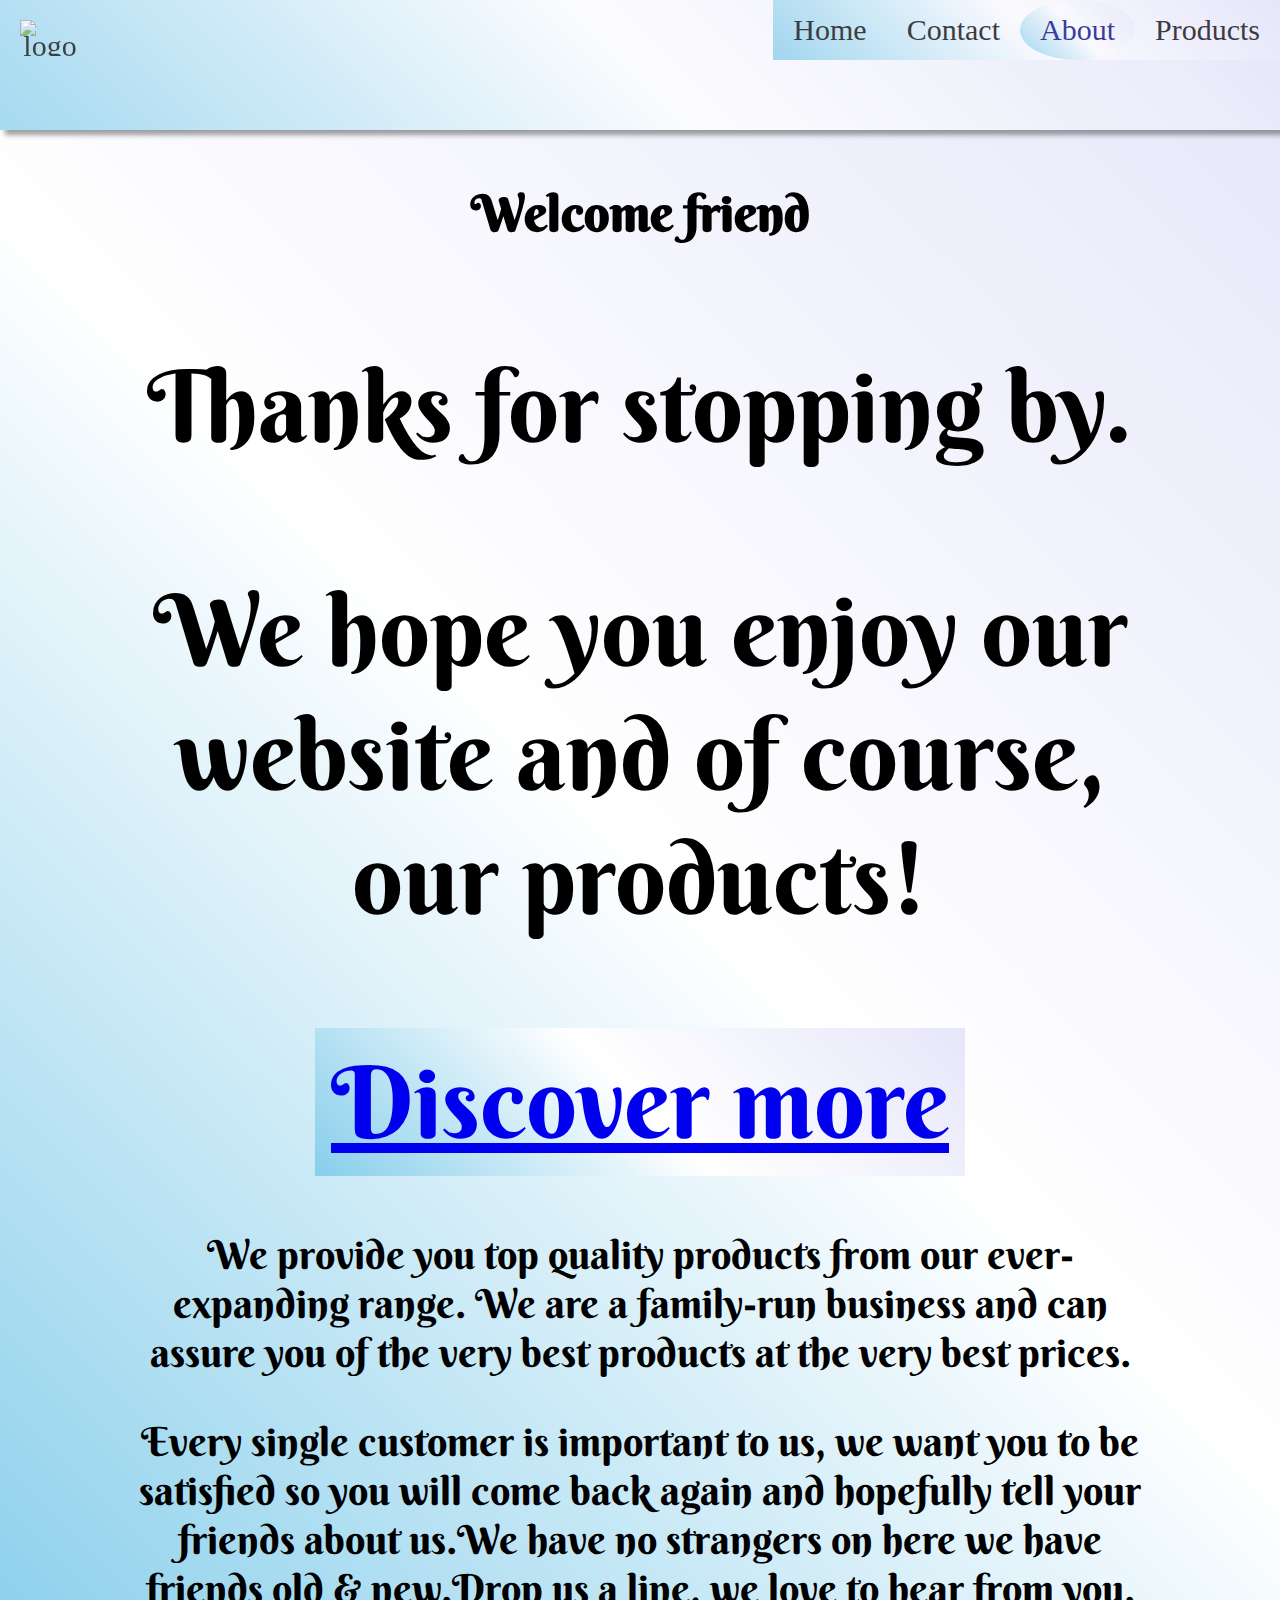
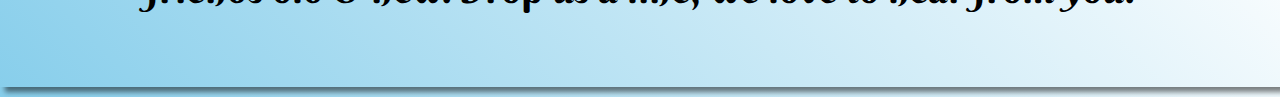
==== about.html @ 8ac79a51 "Merge pull request #2 from redsox1964/new-branch" ====
<!DOCTYPE html>
<html lang="en">
  <head>
    <meta charset="UTF-8" />
    <meta name="viewport" content="width=device-width, initial-scale=1.0" />
    <meta http-equiv="X-UA-Compatible" content="ie=edge" />
    <link
      rel="stylesheet"
      href="https://stackpath.bootstrapcdn.com/bootstrap/4.5.0/css/bootstrap.min.css"
      integrity="sha384-9aIt2nRpC12Uk9gS9baDl411NQApFmC26EwAOH8WgZl5MYYxFfc+NcPb1dKGj7Sk"
      crossorigin="anonymous"
    />
    <script
      src="https://code.jquery.com/jquery-3.5.1.slim.min.js"
      integrity="sha384-DfXdz2htPH0lsSSs5nCTpuj/zy4C+OGpamoFVy38MVBnE+IbbVYUew+OrCXaRkfj"
      crossorigin="anonymous"
    ></script>
    <script
      src="https://cdn.jsdelivr.net/npm/popper.js@1.16.0/dist/umd/popper.min.js"
      integrity="sha384-Q6E9RHvbIyZFJoft+2mJbHaEWldlvI9IOYy5n3zV9zzTtmI3UksdQRVvoxMfooAo"
      crossorigin="anonymous"
    ></script>
    <script
      src="https://stackpath.bootstrapcdn.com/bootstrap/4.5.0/js/bootstrap.min.js"
      integrity="sha384-OgVRvuATP1z7JjHLkuOU7Xw704+h835Lr+6QL9UvYjZE3Ipu6Tp75j7Bh/kR0JKI"
      crossorigin="anonymous"
    ></script>
    <link rel="stylesheet" href="https://cdnjs.cloudflare.com/ajax/libs/font-awesome/4.7.0/css/font-awesome.min.css">
    <link rel="stylesheet" href="assets/css/style.css" />
    <title>WOEAbout</title>
  </head>

  <body>
    <header>
  <div class="header">
  <a href="index.html" class="logo"> <img src="assets/images/WOE_Overlay.png" alt="logo">  </a>
  <div class="header-right">
    <a  href="index.html">Home</a>
    <a href="contact.html">Contact</a>
    <a class="active" href="about.html">About</a>
    <a href="products.html">Products</a>
  </div>
</div>
    </header>

    <section>    
    <div class="main">
    <div class="jumbotron">
    <div class="intro">
      <div class="container-fluid">
        <div class="row">
          <div class="col-md-12">
            <div class="intro">
              <h1 class="display-4">Welcome friend</h1>
              <p class="lead">Thanks for stopping by.</p>
              <p>We hope you enjoy our website and of course, our products!</p>
              <a class="btn btn-custom btn-lg" href="products.html" role="button">Discover more</a>
</div>
</div>
            </div>
          </div>
        </div>
      </div>

        <div class="row">
          <div class="col-md-6 overfloe-hidden">
 <div class="jumbotron">
 <div class="intro">
            <p class="display-5">
              We  provide you top quality products from our
              ever-expanding range. We are a family-run business and can assure
              you of the very best products at the very best prices.
            </p>
          </div>
          </div>
          </div>
          <div class="col-md-6 ">
          <div class="jumbotron">
 <div class="intro">
            <p class="display-5">
              Every single customer is important to us, we want you to be
              satisfied so you will come back again and hopefully tell your
              friends about us.We have no strangers on here we have friends old & new.Drop us a line, we love to hear from you.
            </p>
          </div>
          </div>
          </div>
        

    </div>
    <div class="about">
            <div class="row">
  <div class="column col-md-4">
    <img src="assets/images/multi1.jpg" alt="multi1" style="width:100%">
  </div>
  <div class="column col-md-4">
    <img src="assets/images/multi2.jpg" alt="multi2" style="width:100%">
  </div>
  <div class="column col-md-4">
    <img src="assets/images/multi3.jpg" alt="multi3" style="width:100%">
  </div>
</div>
</div>

      </div>
      
    </section>
    <footer></footer>
  </body>
</html>
---- assets/css/style.css ----
@import url(https://fonts.googleapis.com/css2?family=Berkshire+Swash&family=Roboto&display=swap);
body {
    color: #000;
    font-family: "Berkshire+Swash&family" 800, sans-serif;
    margin: 0 0 0 0;
    padding: 0 0 0 0;
 background: -webkit-linear-gradient(45deg, skyblue, white, lavender)!important;
  background: -o-linear-gradient(45deg, skyblue, white, lavender)!important;
  background: -moz-linear-gradient(45deg, skyblue, white, lavender)!important;
  background: linear-gradient(45deg, skyblue, white, lavender)!important;
  background-repeat: repeat!important;
  width: auto;
  position:relative;
  box-shadow: 5px 5px 5px rgba(5, 5, 5, 0.5);
}



/***************Header Section************/



  * {box-sizing: border-box;}
  



/***************Background for header************/
.header {
  overflow: hidden;
  background: -webkit-linear-gradient(45deg, skyblue, white, lavender)!important;
  background: -o-linear-gradient(45deg, skyblue, white, lavender)!important;
  background: -moz-linear-gradient(45deg, skyblue, white, lavender)!important;
  background: linear-gradient(45deg, skyblue, white, lavender)!important;
  opacity: 75%;
  background-repeat: repeat!important;
  width: auto;
  position:relative;
  box-shadow: 5px 5px 5px rgba(5, 5, 5, 0.5);
  padding-bottom: 30px;
}

/* Style the header links */
.header a {
  float: left;
  color: black;
  text-align: center;
  padding: 20px;
  text-decoration: none;
  font-size: 30px;
  line-height:20px;
}

/* Style the logo link (notice that we set the same value of line-height and font-size to prevent the header to increase when the font gets bigger */
.header a.logo {
  height: 100px;
  width: 100px;
 padding-bottom: 20px;
}

/* Change the background color on mouse-over */
.header-right a:hover {
   background: -webkit-linear-gradient(45deg, skyblue, white, lavender)!important;
  background: -o-linear-gradient(45deg, skyblue, white, lavender)!important;
  background: -moz-linear-gradient(45deg, skyblue, white, lavender)!important;
  background: linear-gradient(45deg, skyblue, white, lavender)!important;
  color: black;
  border-radius: 50%;
}

/* Style the active/current link*/
.header a.active {
  background: -webkit-linear-gradient(45deg, skyblue, white, lavender)!important;
  background: -o-linear-gradient(45deg, skyblue, white, lavender)!important;
  background: -moz-linear-gradient(45deg, skyblue, white, lavender)!important;
  background: linear-gradient(45deg, skyblue, white, lavender)!important;
  color: navy;
  border-radius: 50%;
}

/* Float the link section to the right */
.header-right {
  float: right;
  background: -webkit-linear-gradient(45deg, skyblue, white, lavender)!important;
  background: -o-linear-gradient(45deg, skyblue, white, lavender)!important;
  background: -moz-linear-gradient(45deg, skyblue, white, lavender)!important;
  background: linear-gradient(45deg, skyblue, white, lavender)!important;
 
}

/* Add media queries for responsiveness - when the screen is 500px wide or less, stack the links on top of each other */
@media screen and (max-width: 500px) {
  .header a {
    float: none;
    display: block;
    text-align: left;
}}
.logo {
 
}



/***************Carousel Section************/

.carousel-container {
     width: 100%;
    position:relative; 
    height: 100%;
}

.carousel-container img {

    height: 100%!important;

}

/***************About Section************/

  .main {
      font-family: "Berkshire Swash" , cursive!important;

}

main h1 h2 {
    font-family: "Berkshire Swash" , cursive;
    text-align: center;
}
 
 .intro {

     font-family: "Berkshire Swash" , cursive;
     font-weight: 500;
     font-size: 2.5em;
    text-align: center;
    
}

 .div > h1 {
font-family:"Berkshire Swash" , cursive;
text-align: center;
 }


 .column img {

     height: auto;
     object-fit: cover;

 }






.container-fluid {

    padding: 0 0 0 0;
    position: center;
    }

    /***************Products Section************/
     
* {
  box-sizing: border-box;
}

/* Center website */
.main {
  max-width: 1000px;
  margin: auto;
}

h1 {
  font-size: 50px;
  word-break: break-all;
}

.row {
  margin: 10px -16px;
}

/* Add padding BETWEEN each column */
.row,
.row > .column {
  padding: 8px;
}

/* Create three equal columns that floats next to each other */
.column {
  float: left;
  width: 33.33%;
  display: none; /* Hide all elements by default */
}

.column img {

    height: 80%;
    object-fit: cover;
    float: left;
}

/* Clear floats after rows */ 
.row:after {
  content: "";
  display: table;
  clear: both;
}

/* Content */
.content {
  background: -webkit-linear-gradient(45deg, skyblue, white, lavender)!important;
  background: -o-linear-gradient(45deg, skyblue, white, lavender)!important;
  background: -moz-linear-gradient(45deg, skyblue, white, lavender)!important;
  background: linear-gradient(45deg, skyblue, white, lavender)!important;
  padding: 10px;
  height: 100%;
}

/* The "show" class is added to the filtered elements */
.show {
  display: block;
}

/* Style the buttons */
.btn {
  border: none;
  outline: none;
  padding: 12px 16px;
  background: -webkit-linear-gradient(45deg, skyblue, white, lavender)!important;
  background: -o-linear-gradient(45deg, skyblue, white, lavender)!important;
  background: -moz-linear-gradient(45deg, skyblue, white, lavender)!important;
  background: linear-gradient(45deg, skyblue, white, lavender)!important;
  cursor: pointer;
}

.btn:hover {
  background: -webkit-linear-gradient(45deg, skyblue, white, lavender)!important;
  background: -o-linear-gradient(45deg, skyblue, white, lavender)!important;
  background: -moz-linear-gradient(45deg, skyblue, white, lavender)!important;
  background: linear-gradient(45deg, skyblue, white, lavender)!important;
  border-radius: 50%;
}

.btn.active {
  background: -webkit-linear-gradient(45deg,blue , whitesmoke, lavender)!important;
  background: -o-linear-gradient(45deg, blue, whitesmoke, lavender)!important;
  background: -moz-linear-gradient(45deg, blue, whitesmoke, lavender)!important;
  background: linear-gradient(45deg, navy, whitesmoke, lavender)!important;
  color: darkslategrey;
  border-radius: 50%;
    }
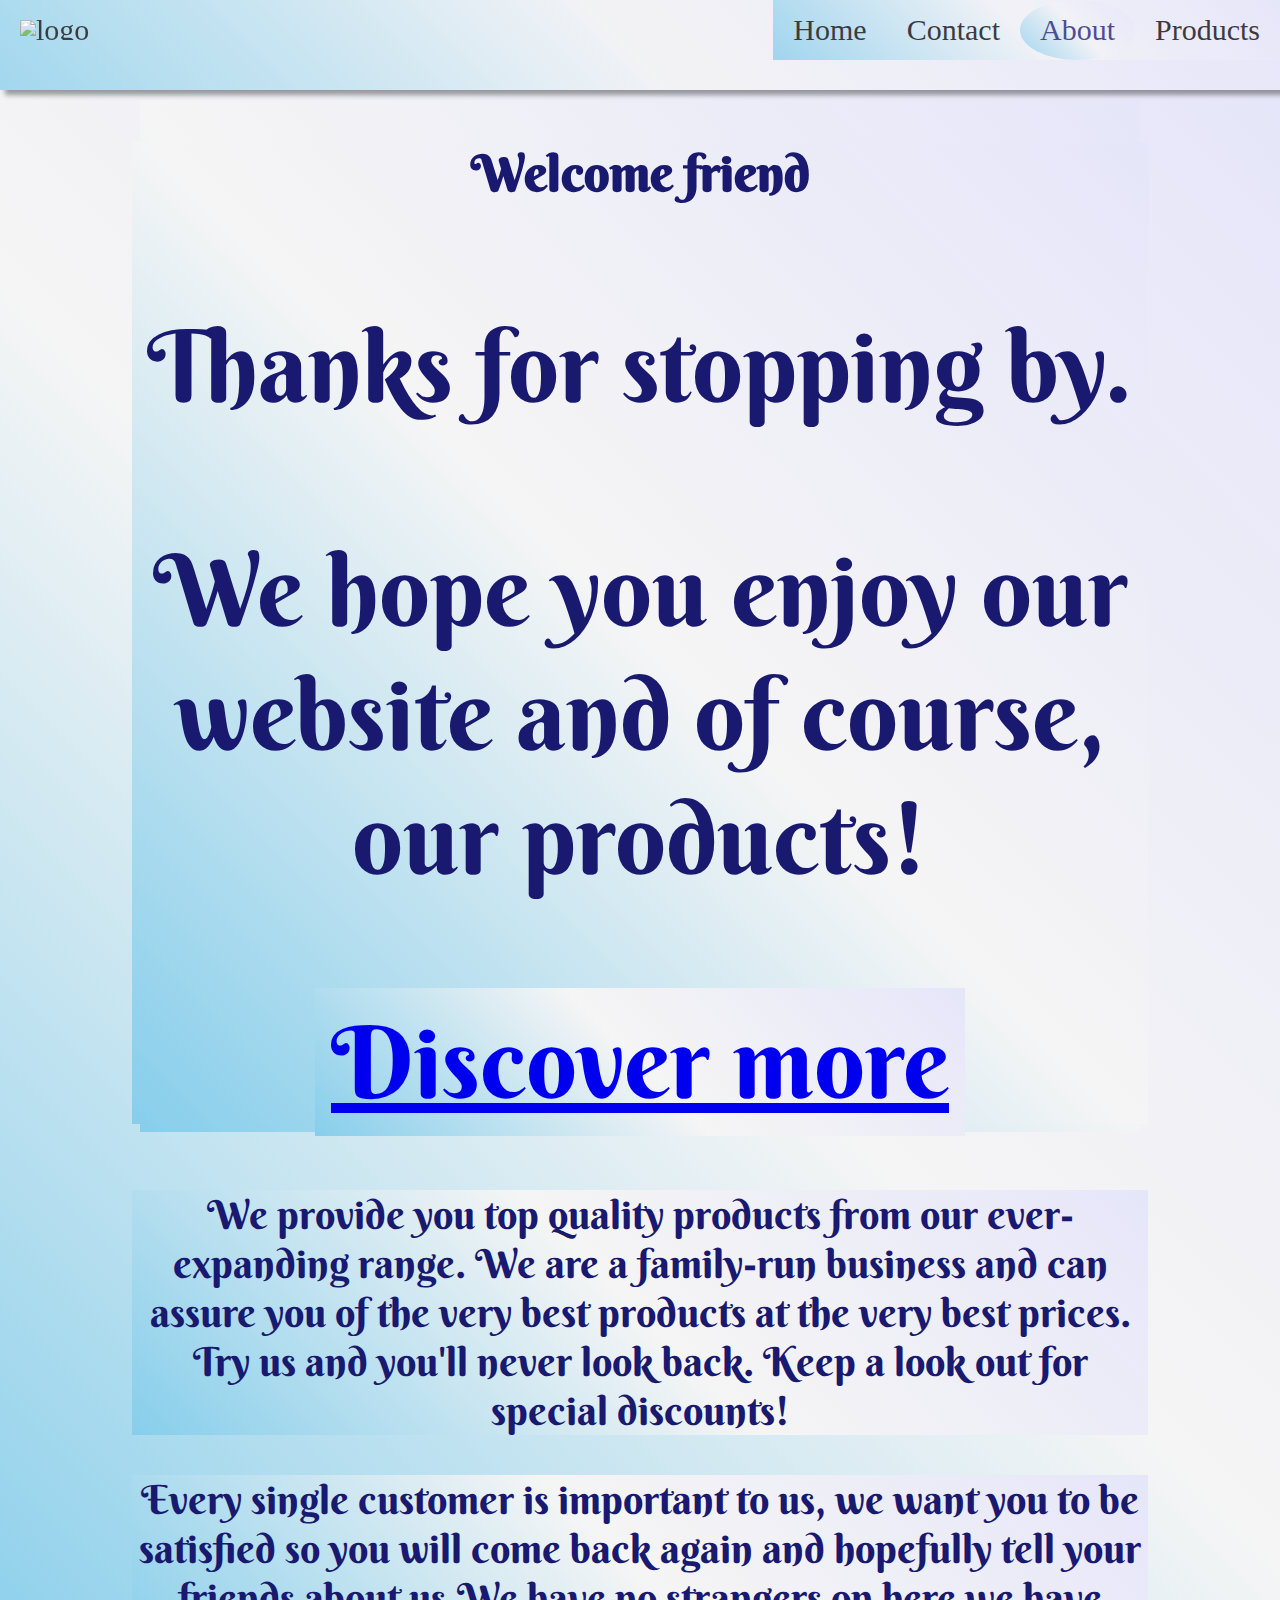
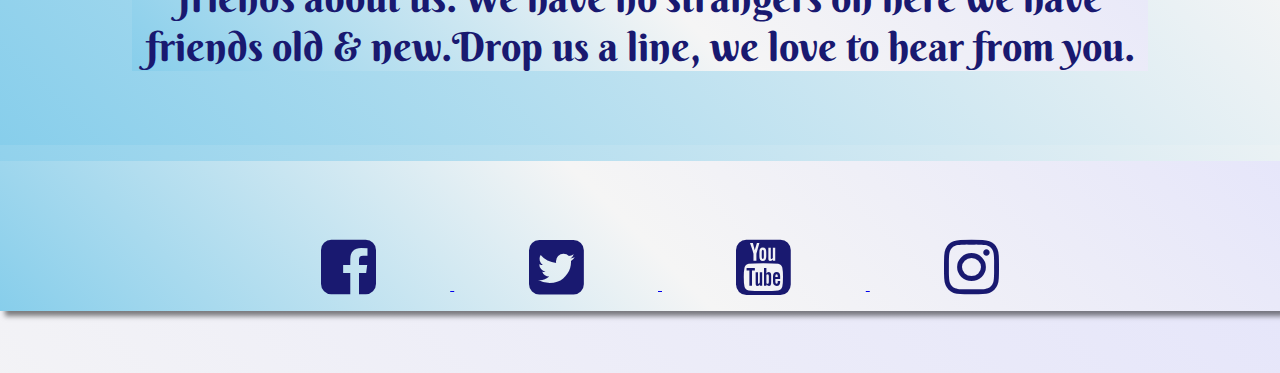
==== commit c1164424: "footer added,some additional styling also" ====
--- a/about.html
+++ b/about.html
@@ -26,6 +26,7 @@
       crossorigin="anonymous"
     ></script>
     <link rel="stylesheet" href="https://cdnjs.cloudflare.com/ajax/libs/font-awesome/4.7.0/css/font-awesome.min.css">
+    <link href="https://fonts.googleapis.com/css2?family=Berkshire+Swash&family=Roboto&display=swap" rel="stylesheet">
     <link rel="stylesheet" href="assets/css/style.css" />
     <title>WOEAbout</title>
   </head>
@@ -51,8 +52,8 @@
         <div class="row">
           <div class="col-md-12">
             <div class="intro">
-              <h1 class="display-4">Welcome friend</h1>
-              <p class="lead">Thanks for stopping by.</p>
+              <h1 class="display-2">Welcome friend</h1>
+              <p class="display-6">Thanks for stopping by.</p>
               <p>We hope you enjoy our website and of course, our products!</p>
               <a class="btn btn-custom btn-lg" href="products.html" role="button">Discover more</a>
 </div>
@@ -63,13 +64,14 @@
       </div>
 
         <div class="row">
-          <div class="col-md-6 overfloe-hidden">
+          <div class="col-md-6">
  <div class="jumbotron">
  <div class="intro">
             <p class="display-5">
               We  provide you top quality products from our
               ever-expanding range. We are a family-run business and can assure
-              you of the very best products at the very best prices.
+              you of the very best products at the very best prices. Try us and you'll never look back.
+              Keep a look out for special discounts!
             </p>
           </div>
           </div>
@@ -105,6 +107,13 @@
       </div>
       
     </section>
-    <footer></footer>
+    <footer>
+    <ul class="footer-links" >
+    <li><a href="https://www.facebook.com" target="_blank"><i class="fa fa-facebook-square" aria-hidden="true"></i>
+    <li><a href="https://www.twitter.com" target="_blank"><i class="fa fa-twitter-square" aria-hidden="true"></i>
+    <li><a href="https://www.youtube.com" target="_blank"><i class="fa fa-youtube-square" aria-hidden="true"></i>
+    <li><a href="https://www.instagram.com" target="_blank"><i class="fa fa-instagram" aria-hidden="true"></i>
+    </ul>
+    </footer>
   </body>
 </html>
--- a/assets/css/style.css
+++ b/assets/css/style.css
@@ -1,41 +1,65 @@
-@import url(https://fonts.googleapis.com/css2?family=Berkshire+Swash&family=Roboto&display=swap);
-body {
-    color: #000;
-    font-family: "Berkshire+Swash&family" 800, sans-serif;
-    margin: 0 0 0 0;
-    padding: 0 0 0 0;
- background: -webkit-linear-gradient(45deg, skyblue, white, lavender)!important;
-  background: -o-linear-gradient(45deg, skyblue, white, lavender)!important;
-  background: -moz-linear-gradient(45deg, skyblue, white, lavender)!important;
-  background: linear-gradient(45deg, skyblue, white, lavender)!important;
-  background-repeat: repeat!important;
+body
+  {color: #191970;
+  font-family: "Berkshire+Swash&family" 800, sans-serif;
+  margin: 0 0 0 0;
+  padding: 0 0 0 0;
+  background: -webkit-linear-gradient(
+    45deg,
+    skyblue,
+    whitesmoke,
+    lavender
+  );
+  background: -o-linear-gradient(
+    45deg,
+    skyblue,
+    whitesmoke,
+    lavender
+  );
+  background: -moz-linear-gradient(
+    45deg,
+    skyblue,
+    whitesmoke,
+    lavender
+  );
+  background: linear-gradient(45deg, skyblue, whitesmoke, lavender);
+  background-repeat: repeat;
   width: auto;
-  position:relative;
+  position: relative;
   box-shadow: 5px 5px 5px rgba(5, 5, 5, 0.5);
 }
 
-
-
 /***************Header Section************/
 
-
-
-  * {box-sizing: border-box;}
-  
-
-
+* {
+  box-sizing: border-box;
+}
 
 /***************Background for header************/
 .header {
   overflow: hidden;
-  background: -webkit-linear-gradient(45deg, skyblue, white, lavender)!important;
-  background: -o-linear-gradient(45deg, skyblue, white, lavender)!important;
-  background: -moz-linear-gradient(45deg, skyblue, white, lavender)!important;
-  background: linear-gradient(45deg, skyblue, white, lavender)!important;
+  background: -webkit-linear-gradient(
+    45deg,
+    skyblue,
+    whitesmoke,
+    lavender
+  ) !important;
+  background: -o-linear-gradient(
+    45deg,
+    skyblue,
+    whitesmoke,
+    lavender
+  ) !important;
+  background: -moz-linear-gradient(
+    45deg,
+    skyblue,
+    whitesmoke,
+    lavender
+  ) !important;
+  background: linear-gradient(45deg, skyblue, whitesmoke, lavender) !important;
   opacity: 75%;
-  background-repeat: repeat!important;
+  background-repeat: repeat !important;
   width: auto;
-  position:relative;
+  position: relative;
   box-shadow: 5px 5px 5px rgba(5, 5, 5, 0.5);
   padding-bottom: 30px;
 }
@@ -48,44 +72,81 @@
   padding: 20px;
   text-decoration: none;
   font-size: 30px;
-  line-height:20px;
-}
-
-/* Style the logo link (notice that we set the same value of line-height and font-size to prevent the header to increase when the font gets bigger */
-.header a.logo {
-  height: 100px;
-  width: 100px;
- padding-bottom: 20px;
+  line-height: 20px;
 }
 
 /* Change the background color on mouse-over */
 .header-right a:hover {
-   background: -webkit-linear-gradient(45deg, skyblue, white, lavender)!important;
-  background: -o-linear-gradient(45deg, skyblue, white, lavender)!important;
-  background: -moz-linear-gradient(45deg, skyblue, white, lavender)!important;
-  background: linear-gradient(45deg, skyblue, white, lavender)!important;
-  color: black;
+  background: -webkit-linear-gradient(
+    45deg,
+    skyblue,
+    whitesmoke,
+    lavender
+  );
+  background: -o-linear-gradient(
+    45deg,
+    skyblue,
+    whitesmoke,
+    lavender
+  );
+  background: -moz-linear-gradient(
+    45deg,
+    skyblue,
+    whitesmoke,
+    lavender
+  );
+  background: linear-gradient(45deg, skyblue, whitesmoke, lavender);
+  color: #191970;
   border-radius: 50%;
 }
 
 /* Style the active/current link*/
 .header a.active {
-  background: -webkit-linear-gradient(45deg, skyblue, white, lavender)!important;
-  background: -o-linear-gradient(45deg, skyblue, white, lavender)!important;
-  background: -moz-linear-gradient(45deg, skyblue, white, lavender)!important;
-  background: linear-gradient(45deg, skyblue, white, lavender)!important;
-  color: navy;
+  background: -webkit-linear-gradient(
+    45deg,
+    skyblue,
+    whitesmoke,
+    lavender
+  );
+  background: -o-linear-gradient(
+    45deg,
+    skyblue,
+    whitesmoke,
+    lavender
+  );
+  background: -moz-linear-gradient(
+    45deg,
+    skyblue,
+    whitesmoke,
+    lavender
+  );
+  background: linear-gradient(45deg, skyblue, whitesmoke, lavender);
+  color: #191970;
   border-radius: 50%;
 }
 
 /* Float the link section to the right */
 .header-right {
   float: right;
-  background: -webkit-linear-gradient(45deg, skyblue, white, lavender)!important;
-  background: -o-linear-gradient(45deg, skyblue, white, lavender)!important;
-  background: -moz-linear-gradient(45deg, skyblue, white, lavender)!important;
-  background: linear-gradient(45deg, skyblue, white, lavender)!important;
- 
+  background: -webkit-linear-gradient(
+    45deg,
+    skyblue,
+    whitesmoke,
+    lavender
+  );
+  background: -o-linear-gradient(
+    45deg,
+    skyblue,
+    whitesmoke,
+    lavender
+  );
+  background: -moz-linear-gradient(
+    45deg,
+    skyblue,
+    whitesmoke,
+    lavender
+  );
+  background: linear-gradient(45deg, skyblue, whitesmoke, lavender);
 }
 
 /* Add media queries for responsiveness - when the screen is 500px wide or less, stack the links on top of each other */
@@ -94,74 +155,199 @@
     float: none;
     display: block;
     text-align: left;
-}}
-.logo {
- 
-}
-
+  }
+}
+
+/***************Footer Section************/
+
+
+footer {
+height:150px;
+ background: -webkit-linear-gradient(
+    45deg,
+    skyblue,
+    whitesmoke,
+    lavender
+  );
+  background: -o-linear-gradient(
+    45deg,
+    skyblue,
+    whitesmoke,
+    lavender
+  );
+  background: -moz-linear-gradient(
+    45deg,
+    skyblue,
+    whitesmoke,
+    lavender
+  );
+  background: linear-gradient(45deg, skyblue, whitesmoke, lavender);
+}
+
+
+
+
+.footer-links {
+  
+  text-align: center;
+}
+
+.footer-links li{
+ display: inline;
+}
+
+.footer-links i {
+   font-size: 400%;
+   font-weight: 500;
+   margin: 1%;
+   padding: 5%;
+   color:#191970;
+
+}
+  
+
+
+
+
+section {
+ background: -webkit-linear-gradient(
+    45deg,
+    skyblue,
+    whitesmoke,
+    lavender
+  );
+  background: -o-linear-gradient(
+    45deg,
+    skyblue,
+    whitesmoke,
+    lavender
+  );
+  background: -moz-linear-gradient(
+    45deg,
+    skyblue,
+    whitesmoke,
+    lavender
+  );
+  background: linear-gradient(45deg, skyblue, whitesmoke, lavender)
+  }
 
 
 /***************Carousel Section************/
 
 .carousel-container {
-     width: 100%;
-    position:relative; 
-    height: 100%;
+  width: 100%;
+  position: relative;
+  height: 100%;
 }
 
 .carousel-container img {
-
-    height: 100%!important;
-
+  height: 100%;
+}
+
+.carousel-container::after {
+    clear:both;
 }
 
 /***************About Section************/
 
-  .main {
-      font-family: "Berkshire Swash" , cursive!important;
-
+.main {
+  font-family: "Berkshire Swash", cursive;
+  width: 100%;
+  height: auto;
+}
+div.main {
+  width: 100%;
+}
+
+div .jumbotron {
+
+    padding: 0 0 0 0;
+}
+
+.btn btn-custom {
+  background: -webkit-linear-gradient(45deg, blue, whitesmoke, lavender);
+  background: -o-linear-gradient(45deg, blue, whitesmoke, lavender);
+  background: -moz-linear-gradient(45deg, blue, whitesmoke, lavender);
+  background: linear-gradient(45deg, navy, whitesmoke, lavender);
+  color: #191970;
+  border-radius: 50%;
 }
 
 main h1 h2 {
-    font-family: "Berkshire Swash" , cursive;
-    text-align: center;
-}
- 
- .intro {
-
-     font-family: "Berkshire Swash" , cursive;
-     font-weight: 500;
-     font-size: 2.5em;
-    text-align: center;
-    
-}
-
- .div > h1 {
-font-family:"Berkshire Swash" , cursive;
-text-align: center;
- }
-
-
- .column img {
-
-     height: auto;
-     object-fit: cover;
-
- }
-
-
-
-
-
+  font-family: "Berkshire Swash", cursive;
+  font-size: 60px;
+  text-align: center;
+  background: -webkit-linear-gradient(
+    45deg,
+    skyblue,
+    whitesmoke,
+    lavender
+  );
+  background: -o-linear-gradient(
+    45deg,
+    skyblue,
+    whitesmoke,
+    lavender
+  );
+  background: -moz-linear-gradient(
+    45deg,
+    skyblue,
+    whitesmoke,
+    lavender
+  );
+  background: linear-gradient(45deg, skyblue, whitesmoke, lavender);
+}
+
+.intro {
+  font-family: "Berkshire Swash", cursive;
+  font-weight: 500;
+  font-size: 2.5em;
+  text-align: center;
+  background: -webkit-linear-gradient(
+    45deg,
+    skyblue,
+    whitesmoke,
+    lavender
+  );
+  background: -o-linear-gradient(
+    45deg,
+    skyblue,
+    whitesmoke,
+    lavender
+  );
+  background: -moz-linear-gradient(
+    45deg,
+    skyblue,
+    whitesmoke,
+    lavender
+  );
+  background: linear-gradient(45deg, skyblue, whitesmoke, lavender);
+  width: 100%;
+  height: auto;
+  padding: 0 0 0 0;
+
+}
+
+img .thumbnail {
+  width: 33%;
+  height: 33%;
+  object-fit: cover;
+  float: left;
+}
+
+.column.about img {
+  width: 100%;
+  object-fit: cover;
+  height: 300px;
+}
 
 .container-fluid {
-
-    padding: 0 0 0 0;
-    position: center;
-    }
-
-    /***************Products Section************/
-     
+  padding: 0 0 0 0;
+  position: center;
+}
+
+/***************Products Section************/
+
 * {
   box-sizing: border-box;
 }
@@ -170,11 +356,12 @@
 .main {
   max-width: 1000px;
   margin: auto;
+  text-align: center;
 }
 
 h1 {
   font-size: 50px;
-  word-break: break-all;
+  overflow-y: scroll;
 }
 
 .row {
@@ -193,15 +380,14 @@
   width: 33.33%;
   display: none; /* Hide all elements by default */
 }
-
+/* fit image to column */
 .column img {
-
-    height: 80%;
-    object-fit: cover;
-    float: left;
-}
-
-/* Clear floats after rows */ 
+  height: 80%;
+  object-fit: cover;
+  float: left;
+}
+
+/* Clear floats after rows */
 .row:after {
   content: "";
   display: table;
@@ -210,10 +396,25 @@
 
 /* Content */
 .content {
-  background: -webkit-linear-gradient(45deg, skyblue, white, lavender)!important;
-  background: -o-linear-gradient(45deg, skyblue, white, lavender)!important;
-  background: -moz-linear-gradient(45deg, skyblue, white, lavender)!important;
-  background: linear-gradient(45deg, skyblue, white, lavender)!important;
+  background: -webkit-linear-gradient(
+    45deg,
+    skyblue,
+    whitesmoke,
+    lavender
+  );
+  background: -o-linear-gradient(
+    45deg,
+    skyblue,
+    whitesmoke,
+    lavender
+  );
+  background: -moz-linear-gradient(
+    45deg,
+    skyblue,
+    whitesmoke,
+    lavender
+  );
+  background: linear-gradient(45deg, skyblue, whitesmoke, lavender);
   padding: 10px;
   height: 100%;
 }
@@ -228,26 +429,66 @@
   border: none;
   outline: none;
   padding: 12px 16px;
-  background: -webkit-linear-gradient(45deg, skyblue, white, lavender)!important;
-  background: -o-linear-gradient(45deg, skyblue, white, lavender)!important;
-  background: -moz-linear-gradient(45deg, skyblue, white, lavender)!important;
-  background: linear-gradient(45deg, skyblue, white, lavender)!important;
+  background: -webkit-linear-gradient(
+    45deg,
+    skyblue,
+    whitesmoke,
+    lavender
+  );
+  background: -o-linear-gradient(
+    45deg,
+    skyblue,
+    whitesmoke,
+    lavender
+  );
+  background: -moz-linear-gradient(
+    45deg,
+    skyblue,
+    whitesmoke,
+    lavender
+  );
+  background: linear-gradient(45deg, skyblue, whitesmoke, lavender);
   cursor: pointer;
 }
 
 .btn:hover {
-  background: -webkit-linear-gradient(45deg, skyblue, white, lavender)!important;
-  background: -o-linear-gradient(45deg, skyblue, white, lavender)!important;
-  background: -moz-linear-gradient(45deg, skyblue, white, lavender)!important;
-  background: linear-gradient(45deg, skyblue, white, lavender)!important;
+  background: -webkit-linear-gradient(
+    45deg,
+    skyblue,
+    whitesmoke,
+    lavender
+  );
+  background: -o-linear-gradient(
+    45deg,
+    skyblue,
+    whitesmoke,
+    lavender
+  );
+  background: -moz-linear-gradient(
+    45deg,
+    skyblue,
+    whitesmoke,
+    lavender
+  );
+  background: linear-gradient(45deg, skyblue, whitesmoke, lavender);
   border-radius: 50%;
 }
 
 .btn.active {
-  background: -webkit-linear-gradient(45deg,blue , whitesmoke, lavender)!important;
-  background: -o-linear-gradient(45deg, blue, whitesmoke, lavender)!important;
-  background: -moz-linear-gradient(45deg, blue, whitesmoke, lavender)!important;
-  background: linear-gradient(45deg, navy, whitesmoke, lavender)!important;
-  color: darkslategrey;
+  background: -webkit-linear-gradient(
+    45deg,
+    blue,
+    whitesmoke,
+    lavender
+  ) !important;
+  background: -o-linear-gradient(45deg, blue, whitesmoke, lavender);
+  background: -moz-linear-gradient(
+    45deg,
+    blue,
+    whitesmoke,
+    lavender
+  ) !important;
+  background: linear-gradient(45deg, navy, whitesmoke, lavender);
+  color: #191970;
   border-radius: 50%;
-    }+}
